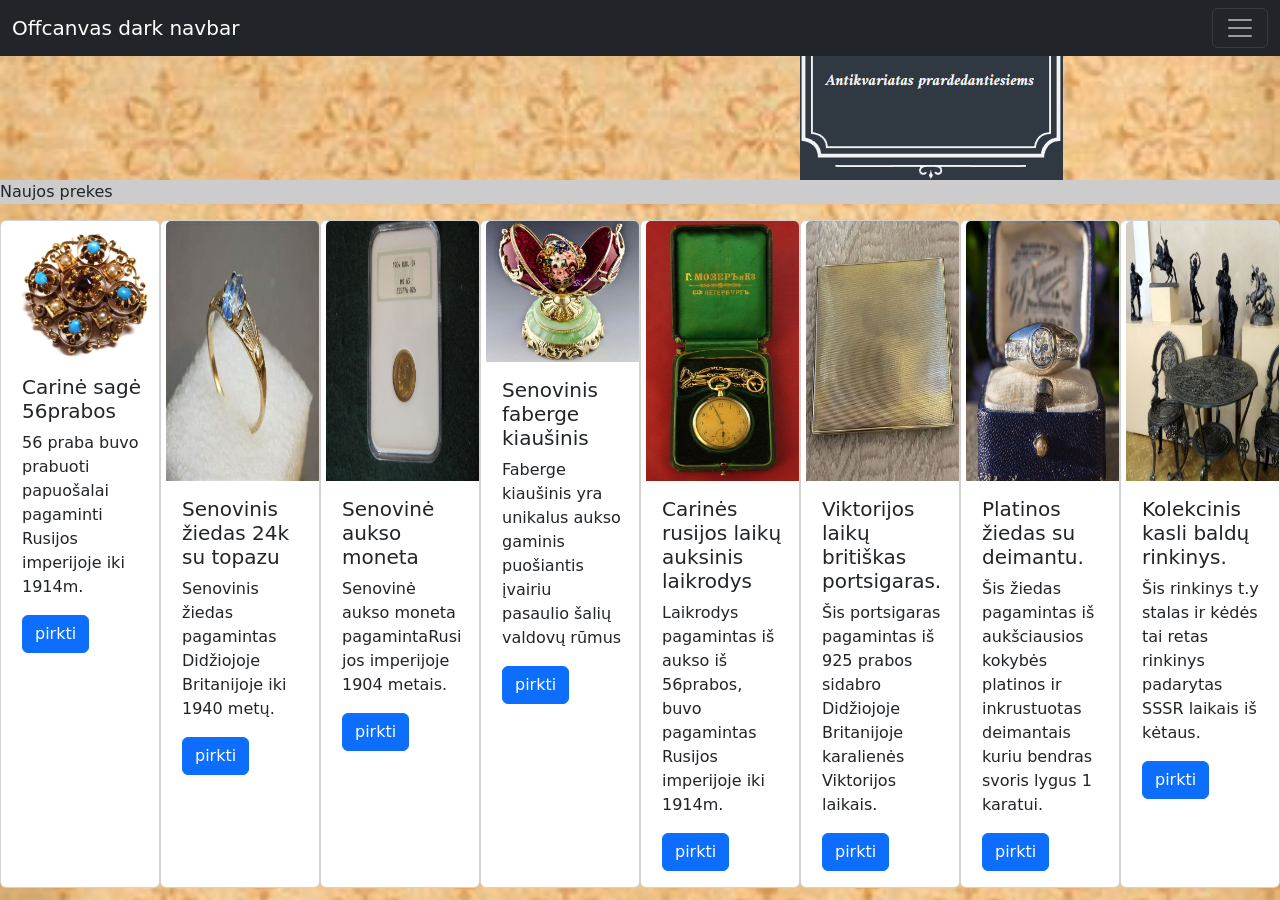
==== projektasssssssssssss/Antikvariatas pradedantiesiems/index.html @ 3261f8de "Atsargine kopija 20231129" ====
<!DOCTYPE html>
<html lang="en">
<head>
    <meta charset="UTF-8">
    <meta name="viewport" content="width=device-width, initial-scale=1.0">
    <title>Document</title>
    <link rel="stylesheet" href="style.css">
    <link href="https://cdn.jsdelivr.net/npm/bootstrap@5.3.2/dist/css/bootstrap.min.css" rel="stylesheet" integrity="sha384-T3c6CoIi6uLrA9TneNEoa7RxnatzjcDSCmG1MXxSR1GAsXEV/Dwwykc2MPK8M2HN" crossorigin="anonymous">
 
</head>
<header>
  <nav class="navbar navbar-dark bg-dark fixed-top">
    <div class="container-fluid">
      <a class="navbar-brand" href="#">Offcanvas dark navbar</a>
      <button class="navbar-toggler" type="button" data-bs-toggle="offcanvas" data-bs-target="#offcanvasDarkNavbar" aria-controls="offcanvasDarkNavbar">
        <span class="navbar-toggler-icon"></span>
      </button>
      <div class="offcanvas offcanvas-end text-bg-dark" tabindex="-1" id="offcanvasDarkNavbar" aria-labelledby="offcanvasDarkNavbarLabel">
        <div class="offcanvas-header">
          <h5 class="offcanvas-title" id="offcanvasDarkNavbarLabel">Dark offcanvas</h5>
          <button type="button" class="btn-close btn-close-white" data-bs-dismiss="offcanvas" aria-label="Close"></button>
        </div>
        <div class="offcanvas-body">
          <ul class="navbar-nav justify-content-end flex-grow-1 pe-3">
            <li class="nav-item">
              <a class="nav-link active" aria-current="page" href="#">Home</a>
            </li>
            <li class="nav-item">
              <a class="nav-link" href="#">Link</a>
            </li>
            <li class="nav-item dropdown">
              <a class="nav-link dropdown-toggle" href="#" role="button" data-bs-toggle="dropdown" aria-expanded="false">
                Dropdown
              </a>
              <ul class="dropdown-menu dropdown-menu-dark">
                <li><a class="dropdown-item" href="#">Action</a></li>
                <li><a class="dropdown-item" href="#">Another action</a></li>
                <li>
                  <hr class="dropdown-divider">
                </li>
                <li><a class="dropdown-item" href="#">Something else here</a></li>
              </ul>
            </li>
          </ul>
          <form class="d-flex mt-3" role="search">
            <input class="form-control me-2" type="search" placeholder="Search" aria-label="Search">
            <button class="btn btn-success" type="submit">Search</button>
          </form>
        </div>
      </div>
    </div>
  </nav>
     
        

       
       
   
  
    
    
    


</header>

<div class="logo">
  
  <img src="./pictures/logotipas.png" >

 </div>

<script src="main.js"></script>
<body>
   
<div class="Naujos">
  <p>Naujos prekes</p>
</div>
<div class="naujausios ">
    <div class="card" style="width: 18rem;">
        <img src="./pictures/brosch.jpg" class="card-img-top" alt="...">
        <div class="card-body">
          <h5 class="card-title">Carinė sagė 56prabos</h5>
          <p class="card-text">56 praba buvo prabuoti papuošalai pagaminti Rusijos imperijoje iki 1914m. </p>
          <a href="#" class="btn btn-primary">pirkti</a>
        </div>
    </div>

        <div class="card" style="width: 18rem;">
          <img src="./pictures/ring.jpg" class="card-img-top"height="260px" alt="...">
          <div class="card-body">
            <h5 class="card-title">Senovinis žiedas 24k su topazu</h5>
            <p class="card-text">Senovinis žiedas pagamintas Didžiojoje Britanijoje  iki 1940 metų. </p>
            
            <a href="#" class="btn btn-primary">pirkti</a>
          </div>
</div>

<div class="card" style="width: 18rem;">
  <img src="./pictures/aukso moneta.jpg" class="card-img-top" alt="..." height="260px" >
  <div class="card-body">
    <h5 class="card-title">Senovinė aukso moneta</h5>
    <p class="card-text">Senovinė aukso moneta pagamintaRusijos imperijoje  1904 metais. </p>
    <a href="#" class="btn btn-primary">pirkti</a>
  </div>
</div>

<div class="card" style="width: 18rem;">
  <img src="./pictures/springflowers-faberge-egg.jpg" class="card-img-top" alt="...">
  <div class="card-body">
    <h5 class="card-title">Senovinis faberge kiaušinis</h5>
    <p class="card-text">Faberge kiaušinis yra unikalus aukso gaminis puošiantis įvairiu pasaulio
      šalių valdovų rūmus </p>
    <a href="#" class="btn btn-primary">pirkti</a>
  </div>
</div>
<div class="card" style="width: 18rem;">
  <img src="./pictures/67541d21d1f8434bmed.jpg" height="260px" class="card-img-top" alt="...">
  <div class="card-body">
    <h5 class="card-title">Carinės rusijos laikų auksinis laikrodys</h5>
    <p class="card-text"> Laikrodys pagamintas iš aukso iš 56prabos, buvo  pagamintas Rusijos imperijoje iki 1914m. </p>
    <a href="#" class="btn btn-primary">pirkti</a>
  </div>
</div>

<div class="card" style="width: 18rem;">
  <img src="./pictures/sterlind silver.jpg" height="260px" class="card-img-top" alt="...">
  <div class="card-body">
    <h5 class="card-title">Viktorijos laikų britiškas portsigaras. </h5>
    <p class="card-text"> Šis portsigaras pagamintas iš 925 prabos sidabro Didžiojoje Britanijoje karalienės Viktorijos laikais. </p>
    <a href="#" class="btn btn-primary">pirkti</a>
  </div>
</div>

<div class="card" style="width: 18rem;">
  <img src="./pictures/zidas.jpg" height="260px" class="card-img-top" alt="...">
  <div class="card-body">
    <h5 class="card-title">Platinos žiedas su deimantu. </h5>
    <p class="card-text"> Šis žiedas pagamintas iš aukšciausios kokybės platinos ir inkrustuotas deimantais kuriu bendras svoris lygus 1 karatui. </p>
    <a href="#" class="btn btn-primary">pirkti</a>
  </div>
</div>

<div class="card" style="width: 18rem;">
  <img src="./pictures/kasli1.jpg" height="260px" class="card-img-top" alt="...">
  <div class="card-body">
    <h5 class="card-title">Kolekcinis kasli baldų rinkinys. </h5>
    <p class="card-text"> Šis rinkinys t.y stalas ir kėdės tai retas rinkinys padarytas SSSR laikais iš kėtaus.  </p>
    <a href="#" class="btn btn-primary">pirkti</a>
  </div>
</div>





    </div>






    
      
</body>
<footer><script src="https://code.jquery.com/jquery-3.2.1.slim.min.js" integrity="sha384-KJ3o2DKtIkvYIK3UENzmM7KCkRr/rE9/Qpg6aAZGJwFDMVNA/GpGFF93hXpG5KkN" crossorigin="anonymous"></script>
  <script src="https://cdn.jsdelivr.net/npm/popper.js@1.12.9/dist/umd/popper.min.js" integrity="sha384-ApNbgh9B+Y1QKtv3Rn7W3mgPxhU9K/ScQsAP7hUibX39j7fakFPskvXusvfa0b4Q" crossorigin="anonymous"></script>
  <script src="https://cdn.jsdelivr.net/npm/bootstrap@4.0.0/dist/js/bootstrap.min.js" integrity="sha384-JZR6Spejh4U02d8jOt6vLEHfe/JQGiRRSQQxSfFWpi1MquVdAyjUar5+76PVCmYl" crossorigin="anonymous"></script></footer>
</html>
---- projektasssssssssssss/Antikvariatas pradedantiesiems/style.css ----
body{
background-image: url(./pictures/background.jpg);
background-size: 100%;

background-repeat: no-repeat;

}


.topnav {
    overflow: hidden;
    background-color:#080807;
    text-align: center;
    
  }
  
  /* Style the links inside the navigation bar */
  .topnav a {
    float: left;
    display: block;
    color: rgb(245, 244, 244);
    text-align: center;
    padding: 14px 16px;
    text-decoration: none;
    font-size: 17px;

  }
  
  /* Change the color of links on hover */
  .topnav a:hover {

    color: rgb(245, 245, 245);
  }
  
  /* Style the "active" element to highlight the current page */
  .topnav a.active {
    
    color: white;

  }
  
  /* Style the search box inside the navigation bar */
  .topnav input[type=text] {
    float: right;
    padding: 6px;
    border: none;
    margin-top: 8px;
    margin-right: 16px;
    font-size: 17px;
  }
  
  /* When the screen is less than 600px wide, stack the links and the search field vertically instead of horizontally */
  @media screen and (max-width: 600px) {
    .topnav a, .topnav input[type=text] {
      float: none;
      display: block;
      text-align: center;
      width: 100%;
      margin: 0;
      padding: 14px;
    }
    .topnav input[type=text] {
      border: 1px solid #ccc;
    }
  }
  p.solid {border-style: solid;}
  

 .logo{

padding-left: 800px;

 }
 .Naujos{
  background-color: #ccc; 
}

  .naujausios{
    display: flex;
   
    overflow: auto;
  }
  .card{
    padding-left: 5px;
  }
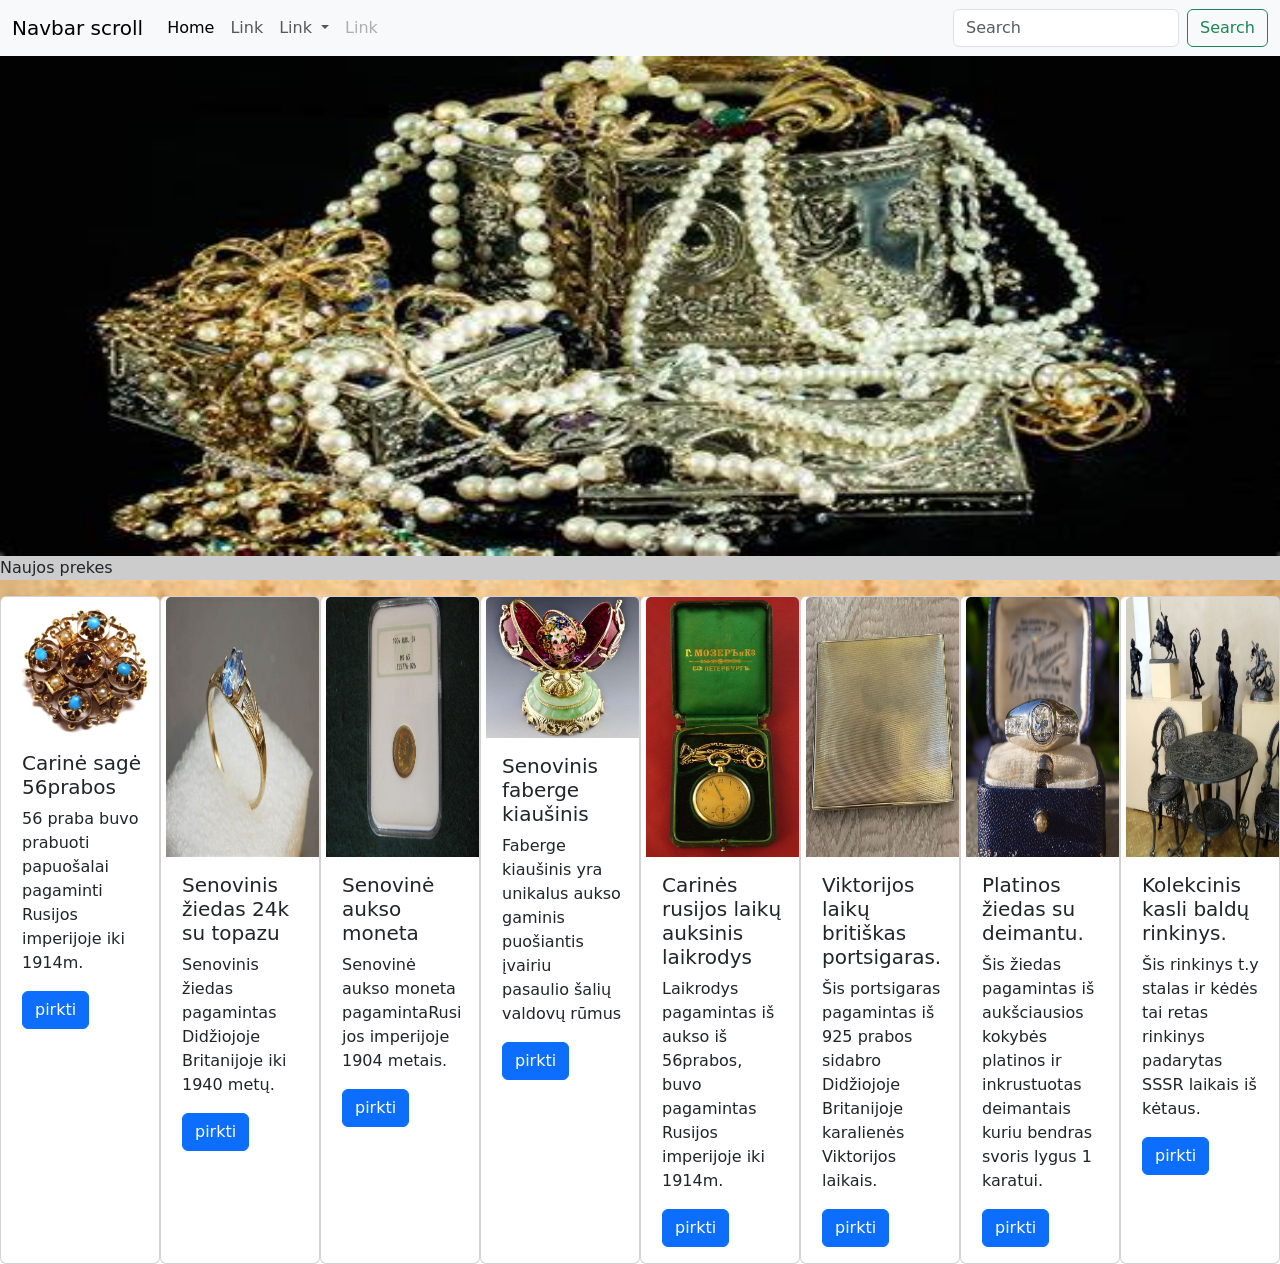
==== commit 40996a91: "projektas 20231130" ====
--- a/projektasssssssssssss/Antikvariatas pradedantiesiems/index.html
+++ b/projektasssssssssssss/Antikvariatas pradedantiesiems/index.html
@@ -9,69 +9,115 @@
  
 </head>
 <header>
-  <nav class="navbar navbar-dark bg-dark fixed-top">
+ 
+  <!-- <nav class="navbar ">
     <div class="container-fluid">
-      <a class="navbar-brand" href="#">Offcanvas dark navbar</a>
-      <button class="navbar-toggler" type="button" data-bs-toggle="offcanvas" data-bs-target="#offcanvasDarkNavbar" aria-controls="offcanvasDarkNavbar">
+      <a class="navbar-brand" href="#">Navbar scroll</a>
+      <button class="navbar-toggler" type="button" data-bs-toggle="collapse" data-bs-target="#navbarScroll" aria-controls="navbarScroll" aria-expanded="false" aria-label="Toggle navigation">
         <span class="navbar-toggler-icon"></span>
       </button>
-      <div class="offcanvas offcanvas-end text-bg-dark" tabindex="-1" id="offcanvasDarkNavbar" aria-labelledby="offcanvasDarkNavbarLabel">
-        <div class="offcanvas-header">
-          <h5 class="offcanvas-title" id="offcanvasDarkNavbarLabel">Dark offcanvas</h5>
-          <button type="button" class="btn-close btn-close-white" data-bs-dismiss="offcanvas" aria-label="Close"></button>
-        </div>
-        <div class="offcanvas-body">
-          <ul class="navbar-nav justify-content-end flex-grow-1 pe-3">
-            <li class="nav-item">
-              <a class="nav-link active" aria-current="page" href="#">Home</a>
-            </li>
-            <li class="nav-item">
-              <a class="nav-link" href="#">Link</a>
-            </li>
-            <li class="nav-item dropdown">
-              <a class="nav-link dropdown-toggle" href="#" role="button" data-bs-toggle="dropdown" aria-expanded="false">
-                Dropdown
-              </a>
-              <ul class="dropdown-menu dropdown-menu-dark">
-                <li><a class="dropdown-item" href="#">Action</a></li>
-                <li><a class="dropdown-item" href="#">Another action</a></li>
-                <li>
-                  <hr class="dropdown-divider">
-                </li>
-                <li><a class="dropdown-item" href="#">Something else here</a></li>
-              </ul>
-            </li>
-          </ul>
-          <form class="d-flex mt-3" role="search">
-            <input class="form-control me-2" type="search" placeholder="Search" aria-label="Search">
-            <button class="btn btn-success" type="submit">Search</button>
-          </form>
-        </div>
+      <div class="collapse navbar-collapse" id="navbarScroll">
+        <ul class="navbar-nav me-auto my-2 my-lg-0 navbar-nav-scroll" style="--bs-scroll-height: 100px;">
+          <li class="nav-item">
+            <a class="nav-link active" aria-current="page" href="#">Home</a>
+          </li>
+          <li class="nav-item">
+            <a class="nav-link" href="#">Link</a>
+          </li>
+          <li class="nav-item dropdown">
+            <a class="nav-link dropdown-toggle" href="#" role="button" data-bs-toggle="dropdown" aria-expanded="false">
+              Link
+            </a>
+            <ul class="dropdown-menu">
+              <li><a class="dropdown-item" href="#">Action</a></li>
+              <li><a class="dropdown-item" href="#">Another action</a></li>
+              <li><hr class="dropdown-divider"></li>
+              <li><a class="dropdown-item" href="#">Something else here</a></li>
+            </ul>
+          </li>
+          <li class="nav-item">
+            <a class="nav-link disabled" aria-disabled="true">Link</a>
+          </li>
+        </ul>
+        <form class="d-flex" role="search">
+          <input class="form-control me-2" type="search" placeholder="Search" aria-label="Search">
+          <button class="btn btn-outline-success" type="submit">Search</button>
+        </form>
       </div>
     </div>
   </nav>
+      -->
+      <div class="navigation">
+      <nav class="navbar navbar-expand-lg bg-body-tertiary">
+        <div class="container-fluid">
+          <a class="navbar-brand" href="#">Navbar scroll</a>
+          <button class="navbar-toggler" type="button" data-bs-toggle="collapse" data-bs-target="#navbarScroll" aria-controls="navbarScroll" aria-expanded="false" aria-label="Toggle navigation">
+            <span class="navbar-toggler-icon"></span>
+          </button>
+          <div class="collapse navbar-collapse" id="navbarScroll">
+            <ul class="navbar-nav me-auto my-2 my-lg-0 navbar-nav-scroll" style="--bs-scroll-height: 100px;">
+              <li class="nav-item">
+                <a class="nav-link active" aria-current="page" href="#">Home</a>
+              </li>
+              <li class="nav-item">
+                <a class="nav-link" href="#">Link</a>
+              </li>
+              <li class="nav-item dropdown">
+                <a class="nav-link dropdown-toggle" href="#" role="button" data-bs-toggle="dropdown" aria-expanded="false">
+                  Link
+                </a>
+                <ul class="dropdown-menu">
+                  <li><a class="dropdown-item" href="#">Action</a></li>
+                  <li><a class="dropdown-item" href="#">Another action</a></li>
+                  <li><hr class="dropdown-divider"></li>
+                  <li><a class="dropdown-item" href="#">Something else here</a></li>
+                </ul>
+              </li>
+              <li class="nav-item">
+                <a class="nav-link disabled" aria-disabled="true">Link</a>
+              </li>
+            </ul>     
+
+            <form class="d-flex" role="search">
+              <input class="form-control me-2" type="search" placeholder="Search" aria-label="Search">
+              <button class="btn btn-outline-success" type="submit">Search</button>
+            </form>
+          </div>
      
+        </div>
+      </nav>
         
-
+</div>
        
        
-   
+
   
-    
-    
-    
-
 
 </header>
 
-<div class="logo">
-  
-  <img src="./pictures/logotipas.png" >
-
- </div>
+
 
 <script src="main.js"></script>
+
+
+
 <body>
+<div class="carousel">
+  <div id="carouselExampleSlidesOnly" class="carousel slide" data-ride="carousel">
+    <div class="carousel-inner">
+      <div class="carousel-item active">
+        <img class="d-block w-100" src="./pictures/jevelry.jpg" width="100px" height="500px" alt="First slide">
+      </div>
+      <div class="carousel-item">
+        <img class="d-block w-100" src="./pictures/kaslii.jpg" width="100px" height="500px" alt="Second slide">
+      </div>
+      <div class="carousel-item">
+        <img class="d-block w-100" src="./pictures/carinis laikrodys.jpg" width="100px" height="500px" alt="Third slide">
+      </div>
+    </div>
+  </div>
+
+</div>
    
 <div class="Naujos">
   <p>Naujos prekes</p>
@@ -148,13 +194,21 @@
     <p class="card-text"> Šis rinkinys t.y stalas ir kėdės tai retas rinkinys padarytas SSSR laikais iš kėtaus.  </p>
     <a href="#" class="btn btn-primary">pirkti</a>
   </div>
-</div>
-
-
-
-
-
-    </div>
+  </div>
+  
+
+
+
+
+</div>
+
+      
+
+
+
+
+
+
 
 
 
--- a/projektasssssssssssss/Antikvariatas pradedantiesiems/style.css
+++ b/projektasssssssssssss/Antikvariatas pradedantiesiems/style.css
@@ -83,4 +83,15 @@
   .card{
     padding-left: 5px;
   }
+
+ .navigation{
+  background-color: rgb(211, 178, 128);
+ }
+
+ 
+.carousel{
+  $('.carousel').carousel({
+    interval: 2000
+  })
+}
  
